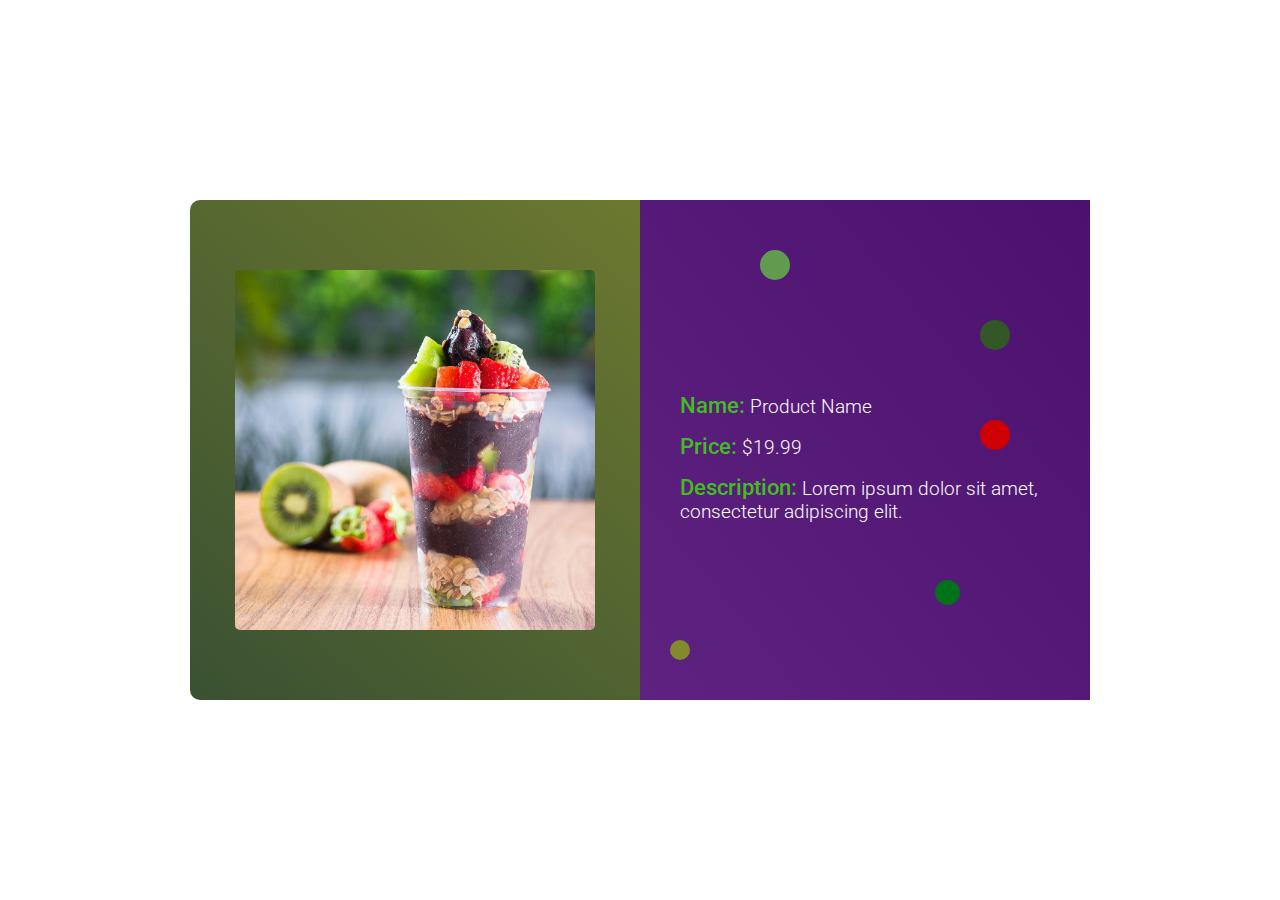
==== pages/ladingPages/açai/index.html @ e378f2aa "updating code" ====
<html lang="en">
  <head>
    <meta charset="UTF-8" />
    <meta name="viewport" content="width=device-width, initial-scale=1.0" />
    <link rel="stylesheet" href="açai.css" />
    <title>Açai</title>
  </head>
  <body>
    <main>
      <section>
        <div class="image-logo">
          <img src="açai2.jpg" alt="Logo" />
        </div>
        <div class="description">
          <ul>
            <li><strong>Name:</strong> Product Name</li>
            <li><strong>Price:</strong> $19.99</li>
            <li>
              <strong>Description:</strong> Lorem ipsum dolor sit amet,
              consectetur adipiscing elit.
            </li>
          </ul>
          <div class="additional-ball1"></div>
          <div class="additional-ball2"></div>
        </div>
      </section>
    </main>
  </body>
</html>
---- pages/ladingPages/açai/açai.css ----
@import url('https://fonts.googleapis.com/css2?family=Roboto:wght@500&display=swap');


body {
    width: 100vh;
    height: 100vh;
    display: flex;
    justify-content: center;
    align-items: center;
    margin: 0 auto;
    font-family: 'Roboto', sans-serif;  
}

section {
    width: 900px;
    height: 500px;
    background: linear-gradient(40deg, #3A5132, #828A2E);
    border-radius: 10px;
    display: flex;
    justify-content: center;
    align-items: center;
    padding: 0;
    margin: 0;
}

.description {
    display: flex;
    align-items: center;
    background: linear-gradient(50deg,#5e2380, #4c116e) ;
    width: 650px;
    height: 100%;
    margin: 0;
    padding: 0;
    position: relative;
}

.description::before {
    content: "";
    position: absolute;
    top: 440px;
    left: 30px;
    width: 20px;
    height: 20px;
    background-color: #828A2E;
    border-radius: 50%;
}

.description::after {
    content: "";
    position: absolute;
    top: 120px;
    right: 80px;
    width: 30px;
    height: 30px;
    background-color: #335726;
    border-radius: 50%;
}

.description::before,
.description::after,
.description::nth-child(3)::before,
.description::nth-child(4)::after {
    content: "";
    position: absolute;
    top: 220px;
    right: 80px;
    width: 30px;
    height: 30px;
    background-color: #56211D;
    border-radius: 50%;
}

.description .additional-ball1 {
    content: "";
    position: absolute;
    top: 220px;
    right: 80px;
    width: 30px;
    height: 30px;
    background-color: #cf0003;
    border-radius: 50%;
}

.description .additional-ball1::before {
    content: "";
    position: absolute;
    top: 160px;
    right: 50px;
    width: 25px;
    height: 25px;
    background-color: #007219;
    border-radius: 50%;
}

.description .additional-ball2 {
    content: "";
    position: absolute;
    top: 50px;
    right: 300px;
    width: 30px;
    height: 30px;
    background-color: #619b4f;
    border-radius: 50%;
}



.description ul {
    list-style: none;
}

.description ul li {
    margin-top: 15px;
    color: #ffffff;
    font-size: 1.2rem;
    font-weight: 300;
}

.description ul li strong {
    color: #41be1e;
    font-size: 1.4rem;
    font-weight: 500;
}


.image-logo {
    width: 650px;
    height: 450px;
    display: flex;
    justify-content: center;
    align-items: center;
    animation: mover 2s infinite; 
}

.image-logo img {
    max-width: 80%;
    max-height: 100%;
    border-radius: 5px;
}

@keyframes mover {
    0% {
        transform: translateY(0);
    }

    50% {
        transform: translateY(-20px);
    }

    100% {
        transform: translateY(0);
    }
}
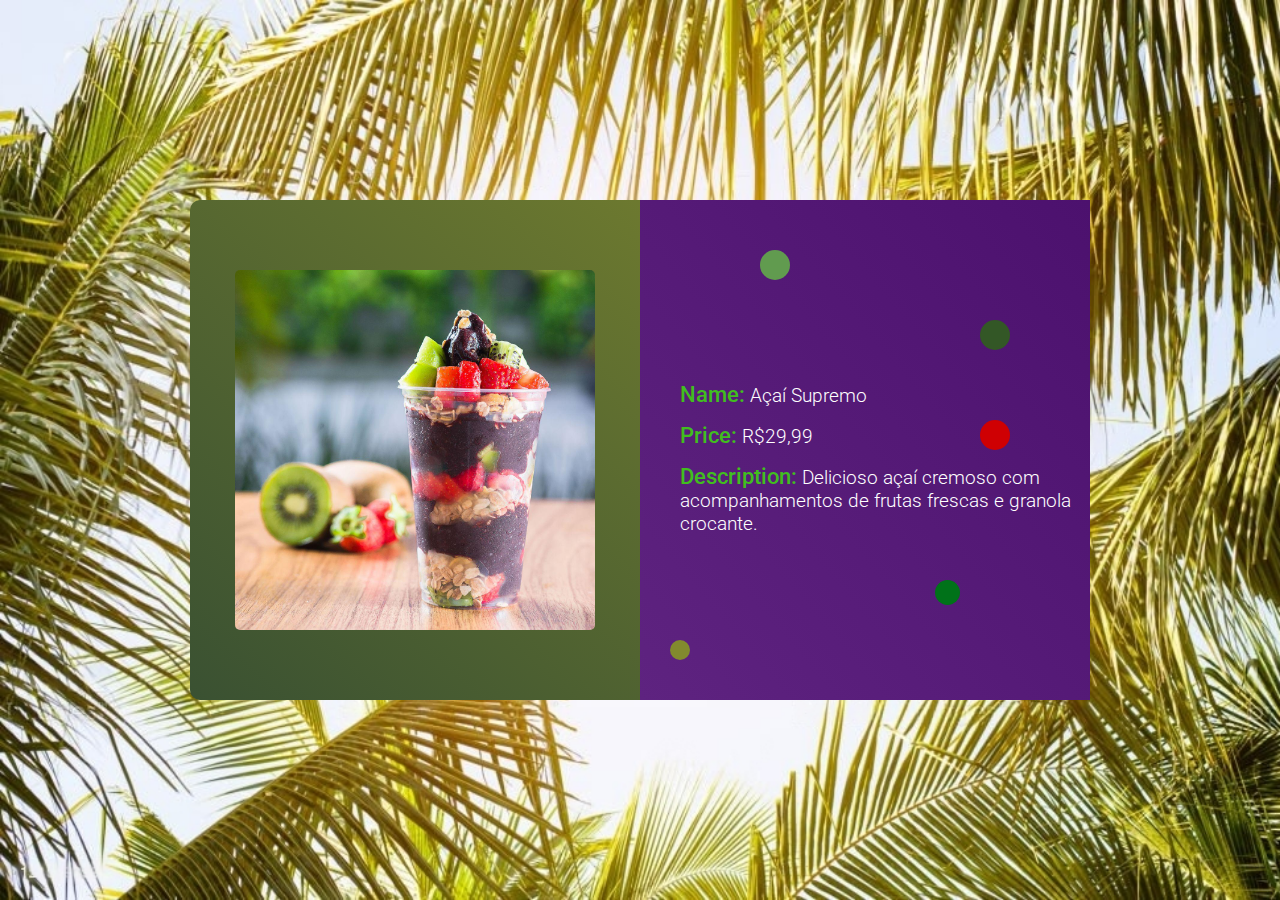
==== commit 6b16a251: "updating code" ====
--- a/pages/ladingPages/açai/index.html
+++ b/pages/ladingPages/açai/index.html
@@ -13,11 +13,11 @@
         </div>
         <div class="description">
           <ul>
-            <li><strong>Name:</strong> Product Name</li>
-            <li><strong>Price:</strong> $19.99</li>
+            <li><strong>Name:</strong> Açaí Supremo</li>
+            <li><strong>Price:</strong> R$29,99</li>
             <li>
-              <strong>Description:</strong> Lorem ipsum dolor sit amet,
-              consectetur adipiscing elit.
+              <strong>Description:</strong> Delicioso açaí cremoso com
+              acompanhamentos de frutas frescas e granola crocante.
             </li>
           </ul>
           <div class="additional-ball1"></div>
--- a/pages/ladingPages/açai/açai.css
+++ b/pages/ladingPages/açai/açai.css
@@ -9,6 +9,9 @@
     align-items: center;
     margin: 0 auto;
     font-family: 'Roboto', sans-serif;  
+    background-image: url('background.jpg');
+    background-repeat: no-repeat;
+    background-size: cover;
 }
 
 section {
